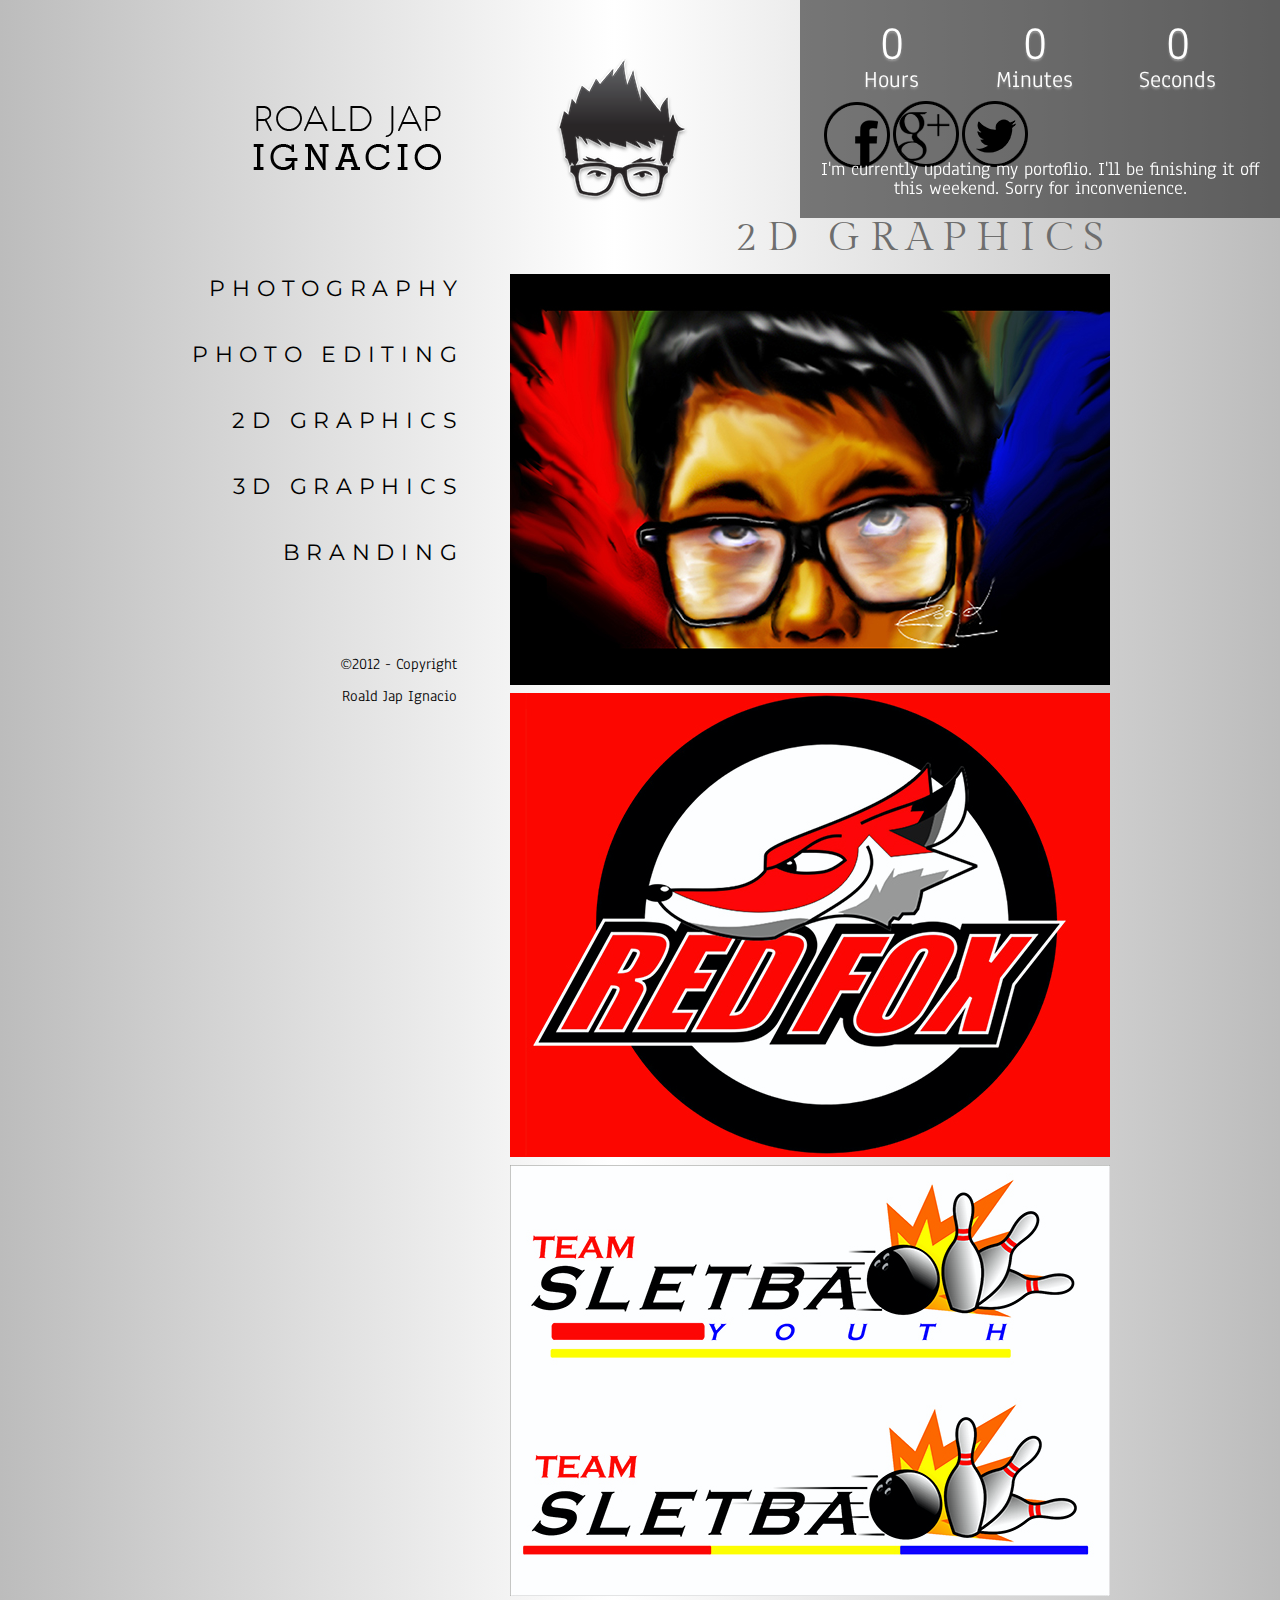
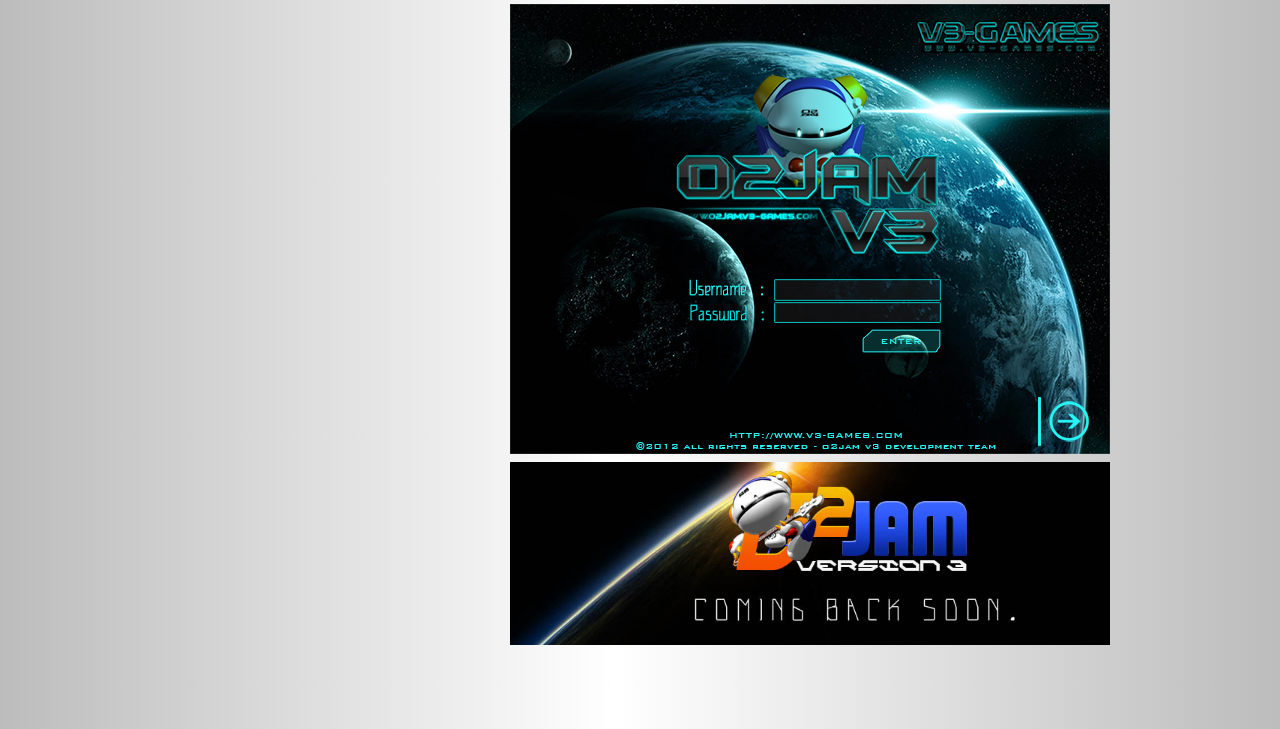
==== 2d.html @ 8963bf15 "Initial Commit" ====
<!DOCTYPE HTML>
<html lang="en-US">
<head>
	<meta charset="UTF-8">
	<title>2D Graphics - Roald Jap Ignacio</title>
	<link rel="shortcut icon" type="image/x-icon" href="/favicon.ico">
	<link href='http://fonts.googleapis.com/css?family=Gilda+Display|Paytone+One|Montserrat:400,700|Cinzel|Anaheim' rel='stylesheet' type='text/css'>
	<link rel="stylesheet" href="reset.css">
	<link rel="stylesheet" href="style.css">
    <link rel="stylesheet" type="text/css" href="jquery.countdown.css"> 
    <script src="http://ajax.googleapis.com/ajax/libs/jquery/1.9.1/jquery.min.js "></script>
	<script type="text/javascript" src="js/jquery.countdown.js"></script>
	<script src="js/navfix.js"></script>
</head>
			
<body>

<div class="fixed">
	<div class="waiting"></div>
	<p class="message">I'm currently updating my portoflio. I'll be finishing it off this weekend. Sorry for inconvenience.</p>
</div>

<div class="container">	
		<div class="header">
			<a href="http://www.roaldjapignacio.co.nr/"><div class="about"><h1>Hello. My name is Roald Jap Ignacio. I love doing creative and graphical stuff.I am also a web/tech geek that also wants to be an technopreneur someday.</h1></div></a>
			<img id="logo" src="images/logo.png"  alt="Roald Jap Ignacio">

			<div class="social">
				<ul class="link">
					<li><a href="http://fb.com/roaldjap"><div id="facebook"></div></a></li>
					<li><a href="https://plus.google.com/116212732613160594206"><div id="google"></div></a></li>
					<li><a href="https://twitter.com/roaldjap"><div id="twitter"></div></a></li>
				</ul>
			</div>
		</div>
		
</div>
<div class="second container">
	<div class="navigation">
		<ul>
			<li class="pg"><a href="http://www.roaldjapignacio.co.nr/photography.html">PHOTOGRAPHY</a></li>
			<li class="pe"><a href="http://www.roaldjapignacio.co.nr/photo-edit.html">PHOTO EDITING</a></li>
			<li class="twod"><a href="http://www.roaldjapignacio.co.nr/2d.html">2D GRAPHICS</a></li>
			<li class="threed"><a href="http://www.roaldjapignacio.co.nr/3d.html">3D GRAPHICS</a></li>
			<li class="br"><a href="http://www.roaldjapignacio.co.nr/branding.html">BRANDING</a></li>
		</ul>

		<div class="foot-gal">
			<div class="copy-gal">&copy;2012 - Copyright<br>Roald Jap Ignacio</div>
		</div>
	</div>
	
		

	<div class="content">
		<h1 id="navname">2D GRAPHICS</h1>
		<br />
		<div class="gallery">
		<ul>
			<li class="image"><img src="images/2d/1.jpg"></li>
			<li class="image"><img src="images/2d/2.jpg"></li>
			<li class="image"><img src="images/2d/3.jpg"></li>
			<li class="image"><img src="images/2d/4.jpg"></li>
			<li class="image"><img src="images/2d/5.jpg"></li>
		</ul>

		</div>
	</div>
</div>

<script>
	$('.waiting').countdown({until: new Date("September 23, 2013 12:00:00")});
</script>
</body>
</html>
---- style.css ----
/*font-family: 'Gilda Display', serif;
font-family: 'Paytone One', sans-serif;
font-family: 'Montserrat', sans-serif;
font-family: 'Cinzel', serif; 
*/
@-webkit-keyframes inertia {
  0%   { opacity: 0; }
  100% { opacity: 1; }
}
@-moz-keyframes inertia {
  0%   { opacity: 0; }
  100% { opacity: 1; }
}
@-o-keyframes inertia {
  0%   { opacity: 0; }
  100% { opacity: 1; }
}
@keyframes inertia {
  0%   { opacity: 0; }
  100% { opacity: 1; }
}

body{
	
background: #bcbcbc; /* Old browsers */
background: -moz-linear-gradient(left,  #bcbcbc 0%, #ffffff 48%, #bcbcbc 100%); /* FF3.6+ */
background: -webkit-gradient(linear, left top, right top, color-stop(0%,#bcbcbc), color-stop(48%,#ffffff), color-stop(100%,#bcbcbc)); /* Chrome,Safari4+ */
background: -webkit-linear-gradient(left,  #bcbcbc 0%,#ffffff 48%,#bcbcbc 100%); /* Chrome10+,Safari5.1+ */
background: -o-linear-gradient(left,  #bcbcbc 0%,#ffffff 48%,#bcbcbc 100%); /* Opera 11.10+ */
background: -ms-linear-gradient(left,  #bcbcbc 0%,#ffffff 48%,#bcbcbc 100%); /* IE10+ */
background: linear-gradient(to right,  #bcbcbc 0%,#ffffff 48%,#bcbcbc 100%); /* W3C */
filter: progid:DXImageTransform.Microsoft.gradient( startColorstr='#bcbcbc', endColorstr='#bcbcbc',GradientType=1 ); /* IE6-9 */
font-family: 'Anaheim', serif;

}


/* Header
*/
.container{
	width: 980px;
	margin: 0 auto;
}
/*.header{
	background-color: #ebebeb;
}*/
.about{
	text-indent: -9999em;
	margin:100px 0 0 100px;
	width:200px;
	height:90px;
	background-position: 0 -46px;
	background-image: url('images/about.png');
	background-repeat: no-repeat;
	float: left;
	cursor:pointer;
	transition: background-position .25s ease-in-out;
	-moz-transition: background-position .25s ease-in-out; /* Firefox 4 */
	-webkit-transition: background-position .25s ease-in-out; /* Safari and Chrome */
	-o-transition: background-position .25s ease-in-out; /* Opera */
}

.about:hover{
	background-position: 0 0;
}

#logo{
 margin:58px 0 0 105px;
}

.social{
	float: right;
	margin: 100px 100px 0 0;
	display: inline-table;
}

.social ul li{
	list-style-type: none;
	float: left;
}

#facebook{
	width:69px;
	height:71px;
	background-position: 0 0;
	background-image: url('images/facebook.png');
	background-repeat: no-repeat;
	opacity: 1;
	cursor:pointer;
	 transition: opacity .25s ease-in-out;
   -moz-transition: opacity .25s ease-in-out;
   -webkit-transition: opacity .25s ease-in-out;
}

#facebook:hover{
	background-position: 0 -81px;
	opacity: .5;
}

#google{
	width:69px;
	height:71px;
	background-position: 0 0;
	background-image: url('images/google.png');
	background-repeat: no-repeat;
	opacity: 1;
	cursor:pointer;
	 transition: opacity .25s ease-in-out;
   -moz-transition: opacity .25s ease-in-out;
   -webkit-transition: opacity .25s ease-in-out;
}

#google:hover{
	background-position: 0 -81px;
	opacity: .5;
}

#twitter{
	width:69px;
	height:71px;
	background-position: 0 0;
	background-image: url('images/twitter.png');
	background-repeat: no-repeat;
	opacity: 1;
	cursor:pointer;
	 transition: opacity .25s ease-in-out;
   -moz-transition: opacity .25s ease-in-out;
   -webkit-transition: opacity .25s ease-in-out;
}

#twitter:hover{
	background-position: 0 -81px;
	opacity: .5;
}

/*			Content 		*/

.second{
	margin-bottom:5em;
	overflow:auto;
}

.navigation{
	margin:2em 0 0 2em;
	float:left;
}

.navigation ul li{
	margin: 1.5em 0;
	padding: 5px;
	font-family: 'Montserrat', sans-serif;
	letter-spacing: .3em;
	font-size: 1.4em;
	text-align: right;
	list-style-type: none;
	cursor:pointer;

	 transition: color .25s ease-in-out;
   -moz-transition: color .25s ease-in-out;
   -webkit-transition: color .25s ease-in-out;

   animation: inertia 1s;
	-moz-animation: inertia 1s ease-in-out; /* Firefox */
	-webkit-animation: inertia 1s ease-in-out; /* Safari and Chrome */
	-o-animation: inertia 1s ease-in-out; /* Opera */
}

.navigation ul li a{
	text-decoration: none;
	color: #000;
	padding: 5px;
	 animation: inertia 1s;
	-moz-animation: inertia 1s ease-in-out; /* Firefox */
	-webkit-animation: inertia 1s ease-in-out; /* Safari and Chrome */
	-o-animation: inertia 1s ease-in-out; /* Opera */


	 transition: color .25s ease-in-out;
   -moz-transition: color .25s ease-in-out;
   -webkit-transition: color .25s ease-in-out;
}
.navigation ul li a:hover{
	text-decoration: none;
	background-color: #000;
	color: #fff;
}

.content{
	margin-right: 1em;
	padding-top:1em;
	padding-left: 2em;
	float:right;
	font-family: 'Gilda Display', serif;
	width: 600px;
}

#navname{
	text-align: right;
	color:#6e6e6e;
	font-size: 40px;
	line-height: .8em;
	letter-spacing: 10px;
	cursor:default;

	animation: inertia 1s;
	-moz-animation: inertia 1s ease-in-out; /* Firefox */
	-webkit-animation: inertia 1s ease-in-out; /* Safari and Chrome */
	-o-animation: inertia 1s ease-in-out; /* Opera */
}



.gallery{
	float:right;
}


.gallery img{
	float:left;
	width: 600px;
	height: auto;
	
	margin: .25em;

}


.copyright{
	font-family: 'Anaheim', serif;
	margin:10px auto;
	text-align: center;
	font-size: 1.5em;
	padding: 3em 3em;
	clear:both;
}

.copy-gal{
	font-family: 'Anaheim', serif;
	margin:5em 0;
	padding-right: 1em;
	text-align: right;
	font-size: 12pt;
	line-height: 2em;
	clear: both;
}

.fixed{
	position: fixed;
    background-color: rgba(0,0,0,.5);
    width: 30em;
    right: 0;
}
}
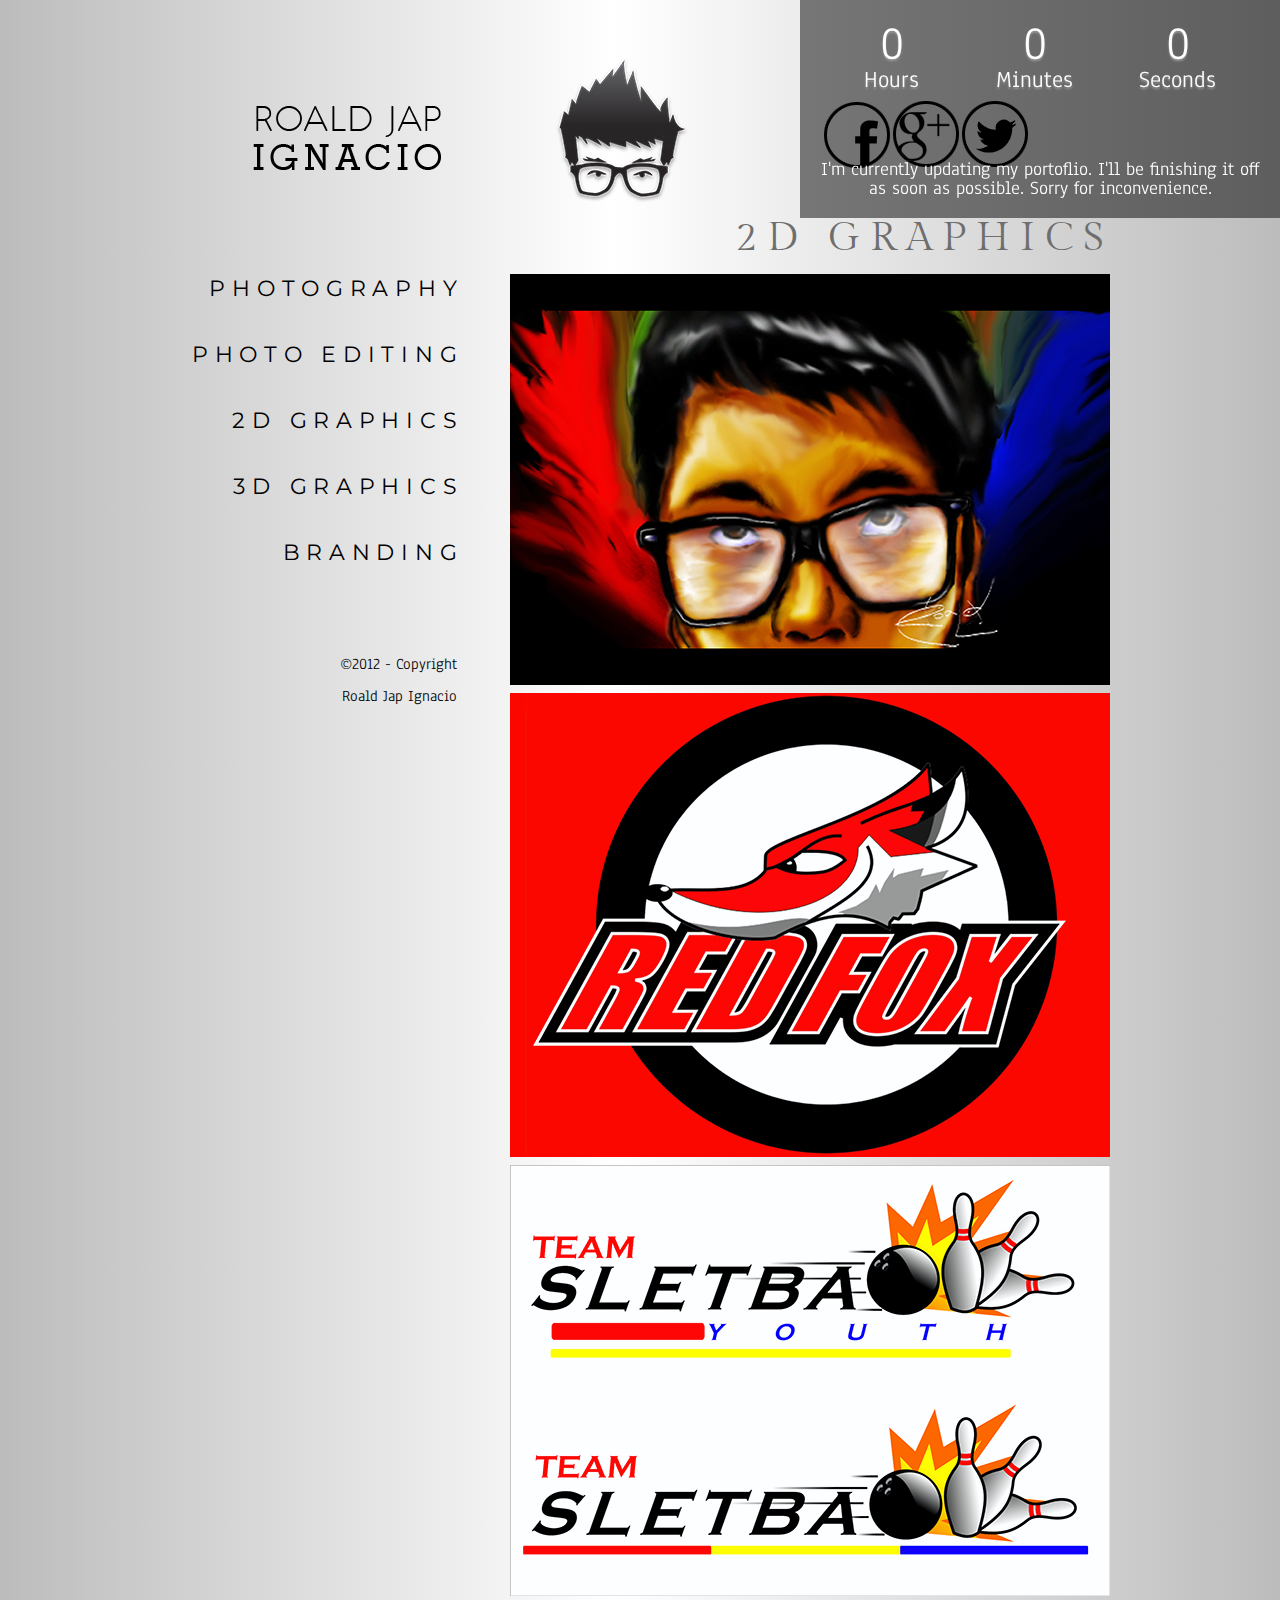
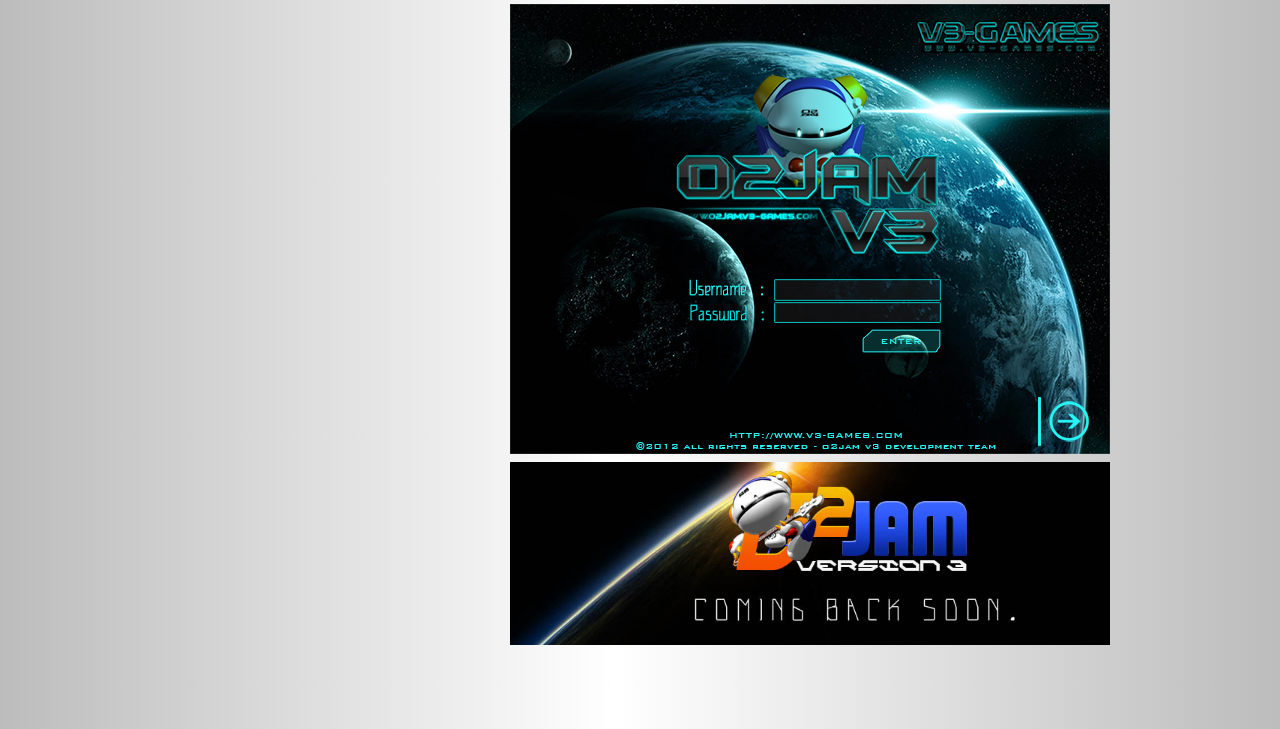
==== commit e70edc58: "Changed Date" ====
--- a/2d.html
+++ b/2d.html
@@ -18,7 +18,7 @@
 
 <div class="fixed">
 	<div class="waiting"></div>
-	<p class="message">I'm currently updating my portoflio. I'll be finishing it off this weekend. Sorry for inconvenience.</p>
+	<p class="message">I'm currently updating my portoflio. I'll be finishing it off as soon as possible. Sorry for inconvenience.</p>
 </div>
 
 <div class="container">	
@@ -70,7 +70,7 @@
 </div>
 
 <script>
-	$('.waiting').countdown({until: new Date("September 23, 2013 12:00:00")});
+	$('.waiting').countdown({until: new Date("September 24, 2013 12:00:00")});
 </script>
 </body>
 </html>
